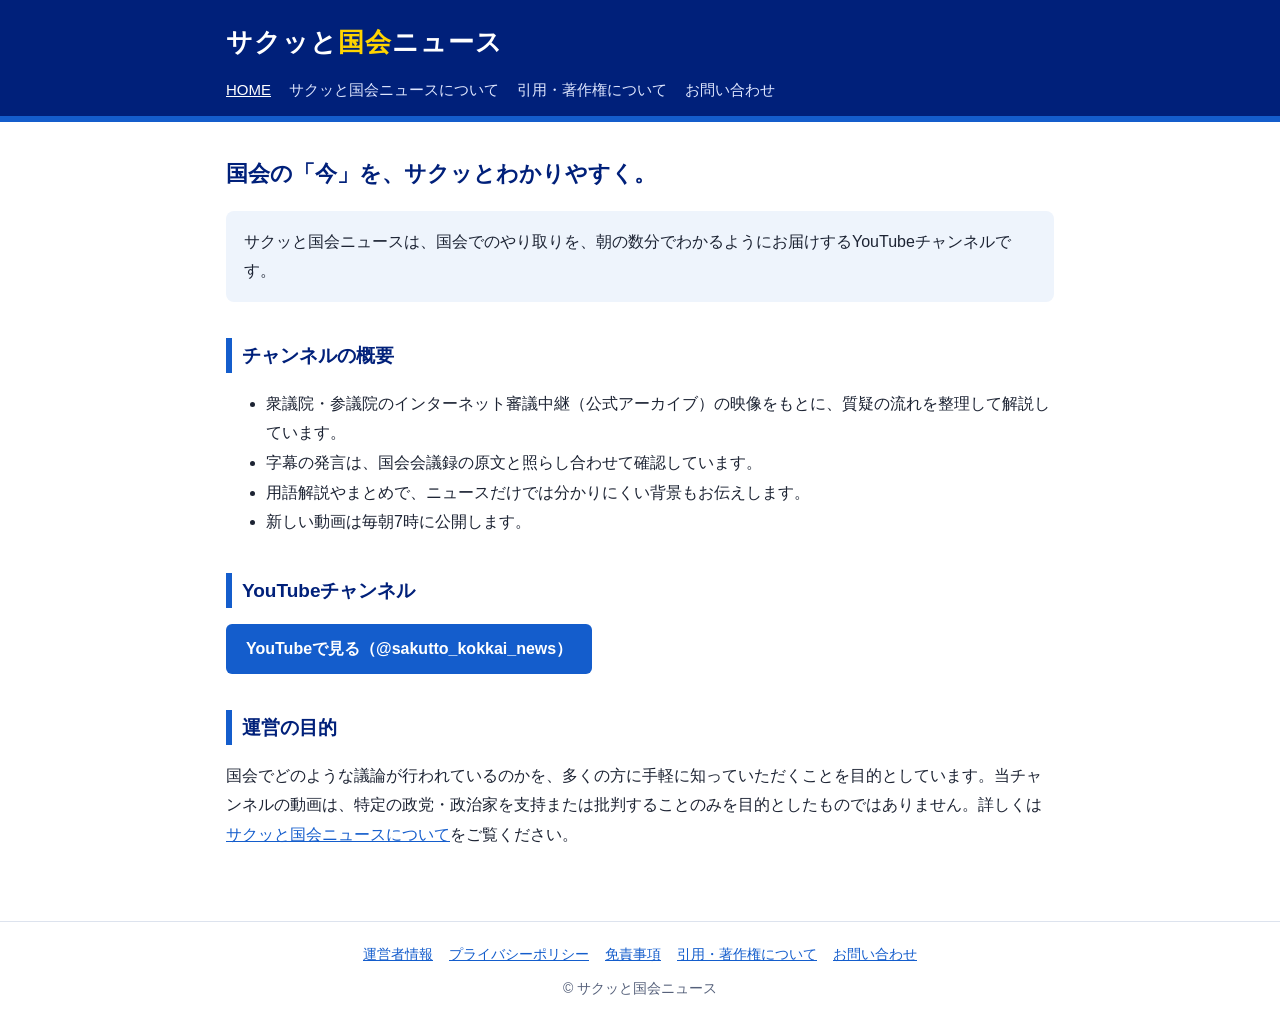
==== index.html @ 886f71f4 "サクッと国会ニュース 公式サイト" ====
<!doctype html>
<html lang="ja">
<head>
<meta charset="utf-8">
<meta name="viewport" content="width=device-width, initial-scale=1">
<title>サクッと国会ニュース</title>
<meta name="description" content="国会の「今」を、サクッとわかりやすく。国会の質疑を、公式の映像と国会会議録をもとに解説するYouTubeチャンネル「サクッと国会ニュース」の公式サイトです。">
<link rel="stylesheet" href="style.css">
</head>
<body>
<header><div class="head-in">
  <a class="logo" href="index.html">サクッと<span>国会</span>ニュース</a>
  <nav><a href="index.html" aria-current="page">HOME</a><a href="about.html">サクッと国会ニュースについて</a><a href="copyright.html">引用・著作権について</a><a href="contact.html">お問い合わせ</a></nav>
</div></header>
<main>
  <p class="catch">国会の「今」を、サクッとわかりやすく。</p>
  <p class="lead">サクッと国会ニュースは、国会でのやり取りを、朝の数分でわかるようにお届けするYouTubeチャンネルです。</p>

  <h2>チャンネルの概要</h2>
  <ul>
    <li>衆議院・参議院のインターネット審議中継（公式アーカイブ）の映像をもとに、質疑の流れを整理して解説しています。</li>
    <li>字幕の発言は、国会会議録の原文と照らし合わせて確認しています。</li>
    <li>用語解説やまとめで、ニュースだけでは分かりにくい背景もお伝えします。</li>
    <li>新しい動画は毎朝7時に公開します。</li>
  </ul>

  <h2>YouTubeチャンネル</h2>
  <p><a class="btn" href="https://www.youtube.com/@sakutto_kokkai_news">YouTubeで見る（@sakutto_kokkai_news）</a></p>

  <h2>運営の目的</h2>
  <p>国会でどのような議論が行われているのかを、多くの方に手軽に知っていただくことを目的としています。当チャンネルの動画は、特定の政党・政治家を支持または批判することのみを目的としたものではありません。詳しくは<a href="about.html">サクッと国会ニュースについて</a>をご覧ください。</p>
</main>
<footer>
  <div class="links"><a href="about.html#operator">運営者情報</a><a href="privacy.html">プライバシーポリシー</a><a href="disclaimer.html">免責事項</a><a href="copyright.html">引用・著作権について</a><a href="contact.html">お問い合わせ</a></div>
  © サクッと国会ニュース
</footer>
</body>
</html>
---- style.css ----
:root { --navy:#00207A; --blue:#145DCC; --yellow:#FFD400; --pale:#EEF4FC; --text:#1c2333; --sub:#55607a; --line:#dde3ee; }
* { box-sizing:border-box; }
body { margin:0; font-family:"Hiragino Sans","Yu Gothic UI","Meiryo",sans-serif; color:var(--text); background:#fff; line-height:1.85; }
a { color:var(--blue); }
header { background:var(--navy); color:#fff; border-bottom:6px solid var(--blue); }
.head-in { max-width:860px; margin:0 auto; padding:18px 16px 0; }
.logo { display:inline-block; color:#fff; text-decoration:none; font-size:26px; font-weight:800; letter-spacing:.04em; }
.logo span { color:var(--yellow); }
nav { display:flex; flex-wrap:wrap; gap:4px 18px; padding:10px 0 12px; font-size:15px; }
nav a { color:#dfe7ff; text-decoration:none; }
nav a:hover, nav a[aria-current] { color:#fff; text-decoration:underline; }
main { max-width:860px; margin:0 auto; padding:28px 16px 56px; }
h1 { font-size:26px; color:var(--navy); margin:0 0 8px; }
h2 { font-size:19px; color:var(--navy); border-left:6px solid var(--blue); padding-left:10px; margin-top:36px; }
.catch { font-size:22px; font-weight:800; color:var(--navy); margin:4px 0 16px; }
.lead { background:var(--pale); border-radius:8px; padding:16px 18px; }
.btn { display:inline-block; background:var(--blue); color:#fff; text-decoration:none; border-radius:6px; padding:10px 20px; font-weight:700; }
.note { color:var(--sub); font-size:14px; }
table.info { border-collapse:collapse; width:100%; }
table.info th, table.info td { border:1px solid var(--line); padding:10px 12px; text-align:left; vertical-align:top; }
table.info th { background:var(--pale); width:9em; white-space:nowrap; }
footer { border-top:1px solid var(--line); color:var(--sub); font-size:14px; padding:20px 16px 28px; text-align:center; }
footer .links { display:flex; flex-wrap:wrap; justify-content:center; gap:4px 16px; margin-bottom:8px; }
@media (max-width:520px) { .logo { font-size:22px; } h1 { font-size:22px; } table.info th { width:auto; white-space:normal; } }
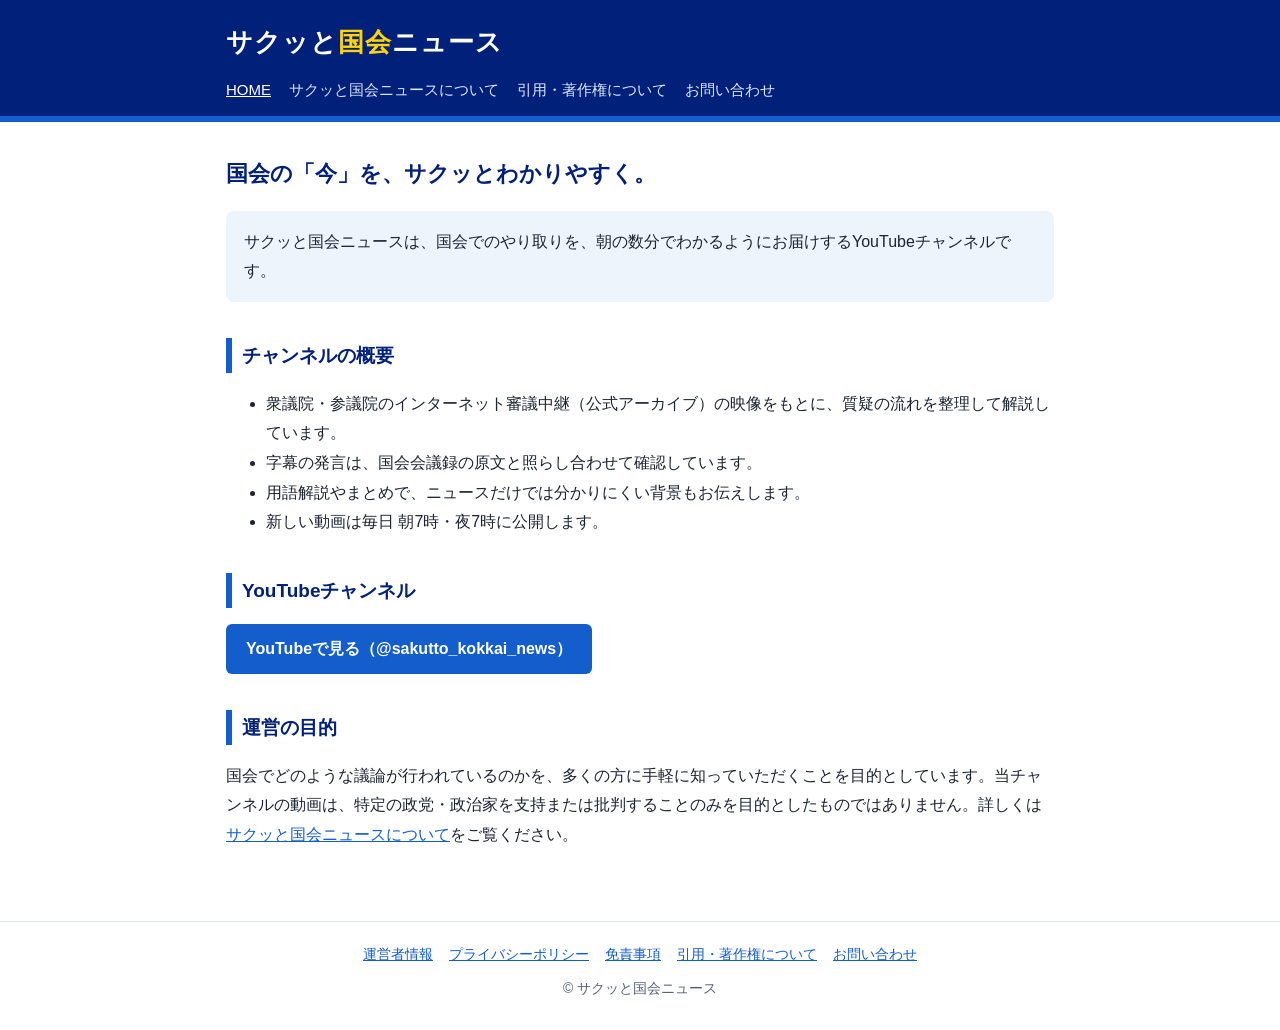
==== commit e074412e: "公開時刻を毎日 朝7時・夜7時に変更 Co-Authored-By: Claude Opus 5.5 <noreply@anthropic.com>" ====
--- a/index.html
+++ b/index.html
@@ -5,6 +5,7 @@
 <meta name="viewport" content="width=device-width, initial-scale=1">
 <title>サクッと国会ニュース</title>
 <meta name="description" content="国会の「今」を、サクッとわかりやすく。国会の質疑を、公式の映像と国会会議録をもとに解説するYouTubeチャンネル「サクッと国会ニュース」の公式サイトです。">
+<meta name="google-site-verification" content="RZ5dtEEIxny-J-EsIDrGsDvHF7YwiN2WeFYUjhgPheA" />
 <link rel="stylesheet" href="style.css">
 </head>
 <body>
@@ -21,7 +22,7 @@
     <li>衆議院・参議院のインターネット審議中継（公式アーカイブ）の映像をもとに、質疑の流れを整理して解説しています。</li>
     <li>字幕の発言は、国会会議録の原文と照らし合わせて確認しています。</li>
     <li>用語解説やまとめで、ニュースだけでは分かりにくい背景もお伝えします。</li>
-    <li>新しい動画は毎朝7時に公開します。</li>
+    <li>新しい動画は毎日 朝7時・夜7時に公開します。</li>
   </ul>
 
   <h2>YouTubeチャンネル</h2>
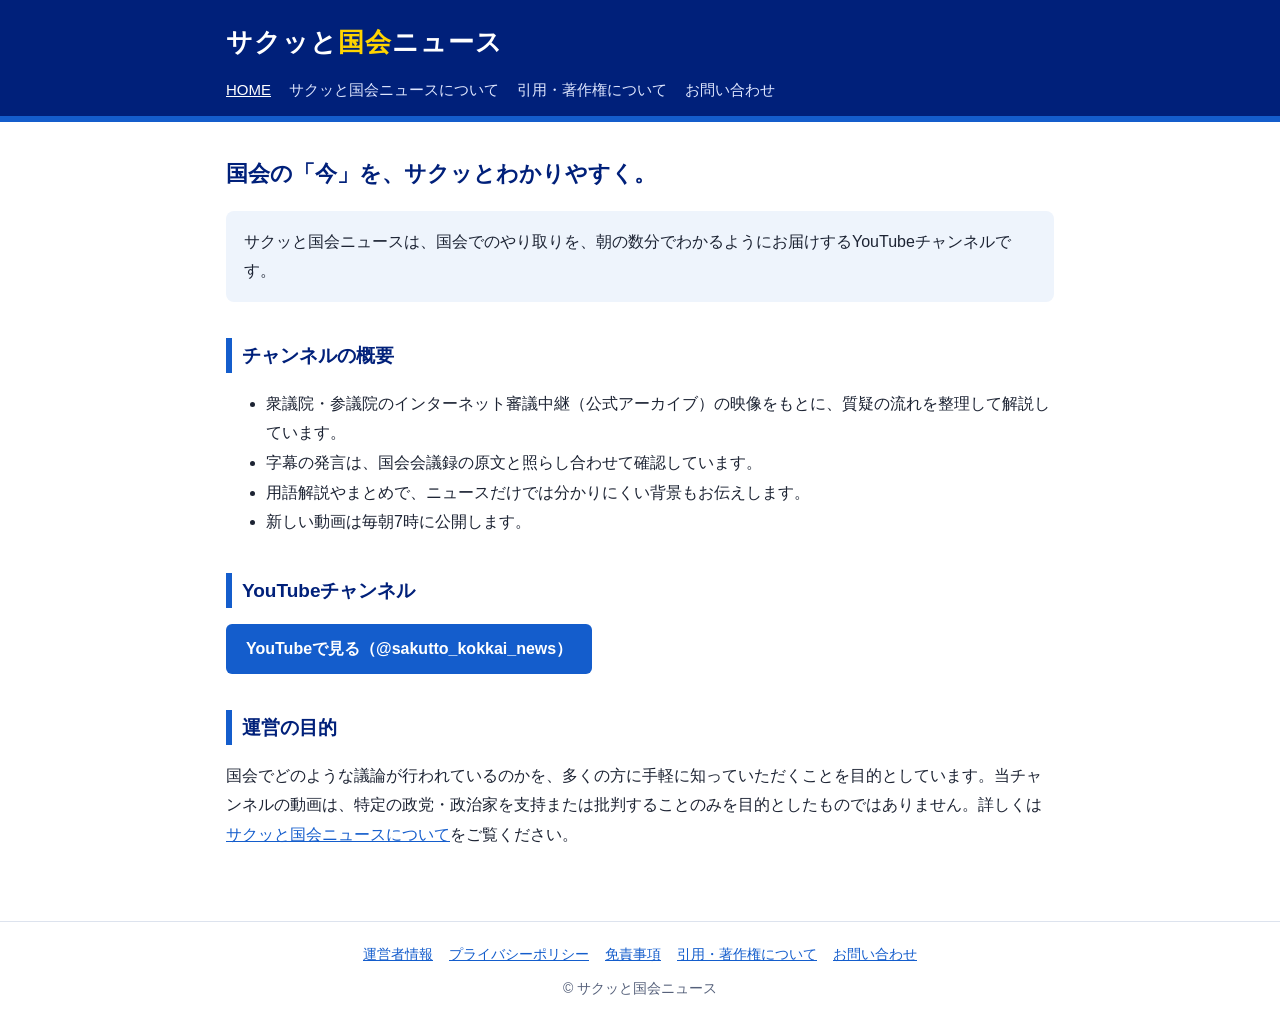
==== commit 2897161c: "公開時刻を毎朝7時に変更 Co-Authored-By: Claude Opus 5.5 <noreply@anthropic.com>" ====
--- a/index.html
+++ b/index.html
@@ -22,7 +22,7 @@
     <li>衆議院・参議院のインターネット審議中継（公式アーカイブ）の映像をもとに、質疑の流れを整理して解説しています。</li>
     <li>字幕の発言は、国会会議録の原文と照らし合わせて確認しています。</li>
     <li>用語解説やまとめで、ニュースだけでは分かりにくい背景もお伝えします。</li>
-    <li>新しい動画は毎日 朝7時・夜7時に公開します。</li>
+    <li>新しい動画は毎朝7時に公開します。</li>
   </ul>
 
   <h2>YouTubeチャンネル</h2>
